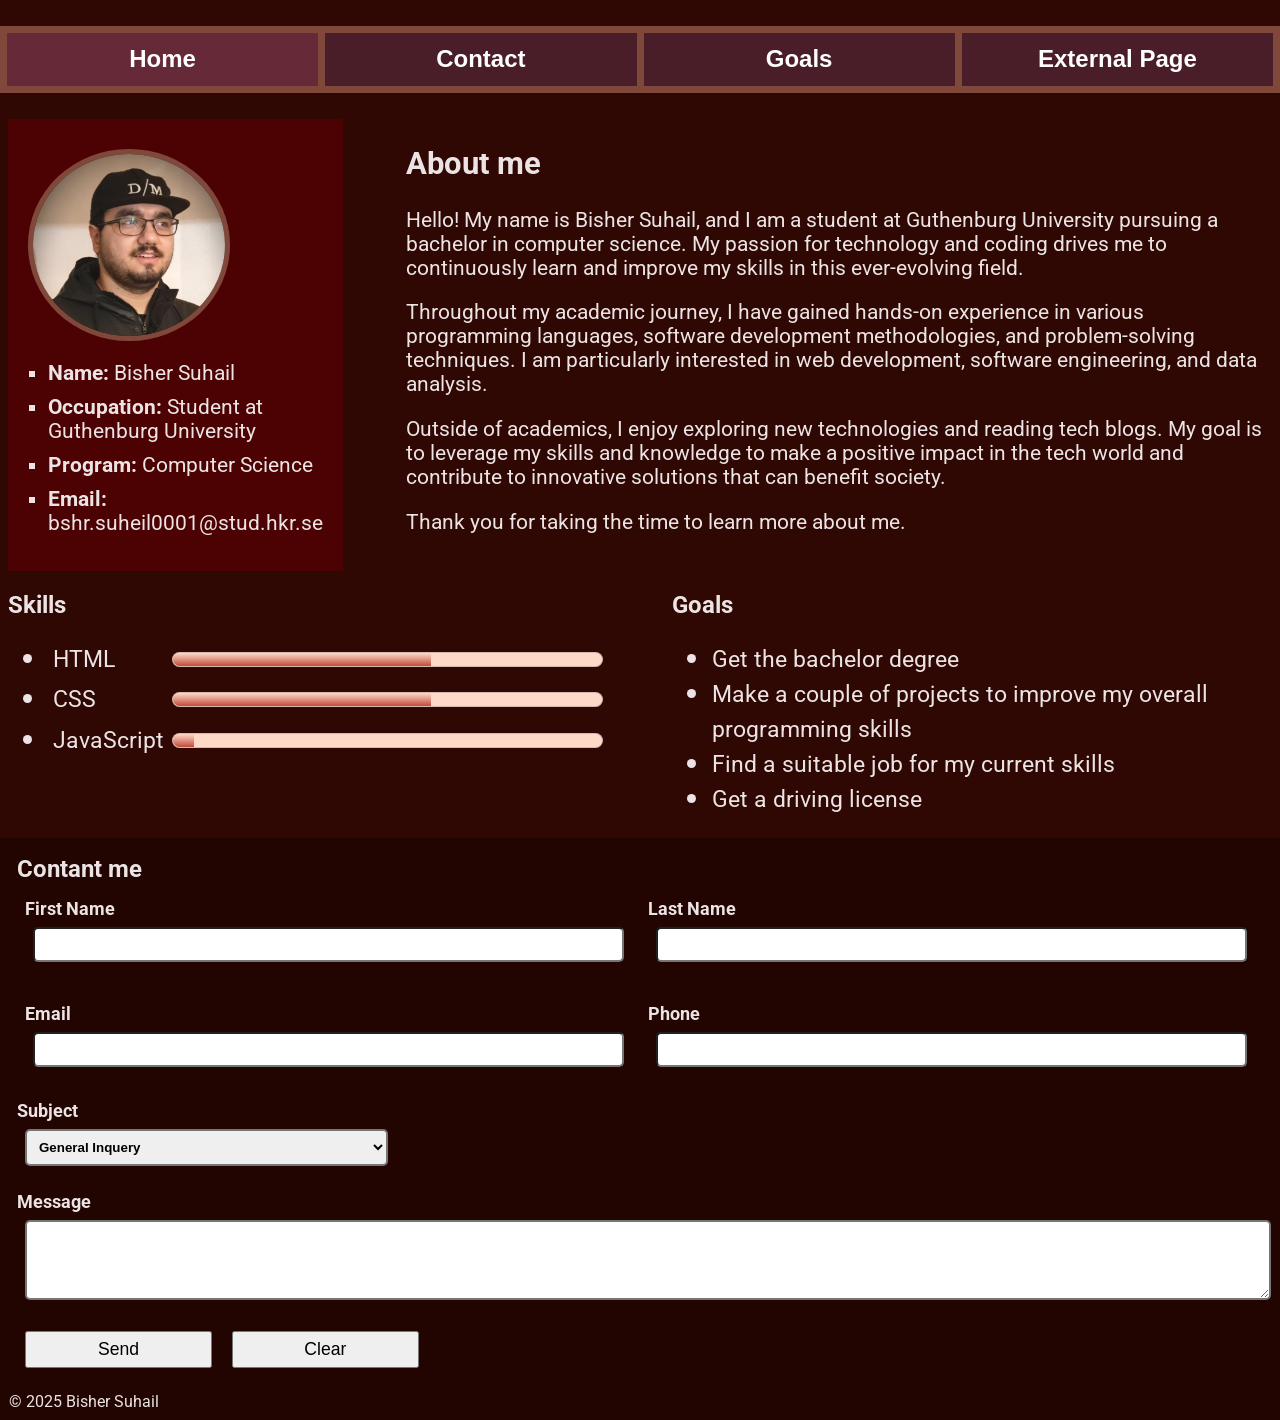
==== index.html @ 9cdb6a38 "add: contact form script Create a script responsible for contact form elements and get relevant elem" ====
<!-- Main HTML document for About Me page -->
<!DOCTYPE html>
<html lang="en">
<head>
    <meta charset="UTF-8">
    <meta name="viewport" content="width=device-width, initial-scale=1.0">
    <title>About me</title>
    <link rel="icon" type="image/png" href="images/favicon.ico"/>
    <link rel="stylesheet" href="global-sheet.css"/>
    <link rel="stylesheet" href="index-sheet.css"/>
</head>
<body>
    <!-- Navigation bar -->
    <nav>
        <button class= "currentpage" onclick="location.href='index.html'">Home</button> <!-- Classified button for focus effects -->
        <button onclick="location.href='#mailtoform'">Contact</button>
        <button onclick="location.href='#goals'">Goals</button>
        <button class= "lastbutton" onclick="location.href='./external-page.html'">External Page</button>
    </nav>

    <div class="wrapper">
        <!-- Portfolio and about me section -->
        <main>
            <section class = "card">
                <img
                    class= "portrait"
                    src= "images/me.png"
                    alt= "Bisher Suhail, author of the website"
                />
                <!-- Personal info in bullet points -->
                <ul class= "personal-info">
                    <li><b>Name:</b> Bisher Suhail</li>
                    <li><b>Occupation:</b> Student at Guthenburg University</li>
                    <li><b>Program:</b> Computer Science</li>
                    <li><b>Email:</b> bshr.suheil0001@stud.hkr.se</li>
                </ul>
            </section>
            <section class ="about-me">
                <h1>About me</h1>
                <!-- About me text paragraphs -->
                <p>Hello! My name is Bisher Suhail, and I am a  student at Guthenburg University pursuing a bachelor in computer science. 
                    My passion for technology and coding drives me to continuously learn and improve my skills in this ever-evolving field.</p>
                <p>Throughout my academic journey, I have gained hands-on experience in various programming languages, 
                    software development methodologies, and problem-solving techniques. 
                    I am particularly interested in web development, software engineering, and data analysis.</p>
                <p>Outside of academics, I enjoy exploring new technologies and reading tech blogs. 
                    My goal is to leverage my skills and knowledge to make a positive impact in the tech world and contribute 
                    to innovative solutions that can benefit society.</p>
                <p>Thank you for taking the time to learn more about me.</p>
            </section>
        </main>
        
        <!-- Skills and goals section -->
        <!-- Additional wrappers to control list items' markers-->
        <article>
            <div id = "skills">
                <h1>Skills</h1>
                <ul> 
                    <li><div class="skills">
                        <label>HTML</label> 
                        <meter value="0.6"></meter>
                    </div></li>
                    <li><div class="skills">
                        <label>CSS</label> 
                        <meter value="0.6"></meter>
                    </div></li>
                    <li><div class="skills">
                        <label>JavaScript</label> 
                        <meter value="0.05"></meter>
                    </div></li>
                </ul>
            </div>
            <div id = "goals">
                <h1>Goals</h1>
                <ul>
                    <!-- Using <wrap> to control markers and text size seperately-->
                    <li><wrap>Get the bachelor degree</wrap></li>
                    <li><wrap>Make a couple of projects to improve my overall programming skills</wrap></li>
                    <li><wrap>Find a suitable job for my current skills</wrap></li>
                    <li><wrap>Get a driving license</wrap></li>
                </ul>
            </div>
        </article>
    </div>

    <!-- Footer with mailtoform -->
    <footer>
        <form id = "mailtoform" action="mailto:bshr.suheil0001@stud.hkr.se" method="post" enctype="text/plain">
            <h2 style= "margin-bottom: 0px">Contant me</h2>
            <div class="inline-labels">
                <label> First Name
                    <input type="text" class= "name-field" name="name" required>
                </label>
                <label> Last Name
                    <input type ="text" class= "name-field" name="surname" required>
                </label>
            </div>
            <div class ="inline-labels">
                <label> Email
                    <input type="email" id= "email" name="email" required>
                </label>
                <label> Phone
                    <input type="tel" id= "phone" name="phone">
                </label>
            </div>
            <label class="sized-label"> Subject 
                <select id= "subject" name="subject">
                    <option value="generalInquery">General Inquery</option>
                    <option value="professionalInquiry">Professional Inquery</option>
                    <option value="personalInquery">Personal Inquery</option>
                </select>
            </label>
            <label> Message
                <textarea id= "message" name="message" rows="4" required></textarea>
            </label>
            <div class ="inline-buttons">
                <button class= "inline-button" id="submit" type="submit">Send</button>
                <button class= "inline-button" id="reset" type="reset">Clear</button>
            </div>
        </form>
        <p>&copy; 2025 Bisher Suhail</p>
    </footer>
</body>
<script src="contactform.js"></script>
</html>
---- global-sheet.css ----
/* General style sheet that applies to the entire website */
@import url('https://fonts.googleapis.com/css2?family=Roboto:wght@400;700&display=swap');

/* Set default font and colors for most elements */
*:not(input, select, option, textarea, button) {
    font-family: 'Roboto', 'Arial', 'sans-serif';
    background-color: #2f0803;
    color: #ece4e4;
}

/* Remove default body margin for full-width backgrounds */
body {
    margin: 0px;
}

/* Wrapper margin for page content */
body .wrapper { 
    margin: 8px;
}

/* Navigation bar layout */
nav { 
    display: flex; 
    margin-top: 2%;
    margin-bottom: 2%;
    width: 100%;
}

/* Navigation button styles */
nav button {
    flex: 1;
    padding: 1%;
    font-size: 120%;
    font-weight: bold;
    border: 7px solid #7f483b;
    border-right: none;
    background-color: #4a1e29;
    color: #ffffff;
}

nav button:hover {
    background-color: #924939;
    cursor: pointer;
}

/* Current page button focus and hovered button styles */
nav button:focus, .currentpage, .currentpage:hover {
    background-color: #652938;
}

/* Last navigation button border */
.lastbutton {  
    border-right: 7px solid #7f483b;
}

/* Meter bar rounded corners */
meter::-webkit-meter-bar {
  border-radius: 10px;
  background: #ffd9c8;
}

/* Meter bar gradient fill */
meter::-webkit-meter-optimum-value,
meter::-webkit-meter-suboptimum-value,
meter::-webkit-meter-even-less-good-value {
  background: linear-gradient(#ffd9c8, #c04b3a);
}

#mailtoform, #mailtoform label {
    display: flex;
    flex-direction: column;
    font-weight: bold;
}
/* Inline layouts */
#mailtoform .inline-labels {
    display: flex;
}

/* Label styling in the contact form */
#mailtoform label {
    width: 100%;
    font-size: 1.1em;
}

#mailtoform .sized-label {
    width: 30%;
}
.sized-label * {
    font-weight: bold;
}

#mailtoform input, #mailtoform textarea, #mailtoform select {
    padding: 0.6em; /* Bigger fields*/
    margin-bottom: 10px;
    border-width: 2px;
    border-radius: 5px;
}

#mailtoform button {
    align-self: center;
    padding: 6px;
    margin-top: 5px;
    width: 15%;
    font-size: 1.1em;
}

/* Footer padding and background */
footer {
    padding: 1px;
}

footer, footer *:not(input, select, option, textarea, button) {
    background-color: #220501;
}

footer * {
    margin: 8px;
}

@media all and (max-width: 800px) {
    #mailtoform .sized-label {
        width: 100%;
    }
}
/* Larger navigation button font for wide screens */
@media all and (min-width: 1200px) {
    nav button {
        font-size: 1.5em;
    }
}
---- index-sheet.css ----
/* Main layout container */
main {
    display: flex;
    gap: 5%;  
}

/* Card's background color */
.card, .card * {
    background-color: rgb(76, 2, 2);
}

.card {
    padding: 20px;
    border-top: 10px  solid rgb(76, 2, 2);
}

.card ul {
    list-style-type: square;
    padding-left: 20px;
}

/* List item spacing in card */
.card li {
    margin-bottom: 10px;
}

.portrait {
    width: 20vw;
    height: auto;
    border-radius: 50%;
    border: 5px solid #7f483b;
}

/* Skills and goals layout */
article {
    display: flex;
    justify-content: center;
    gap: 5%;
}

/* Equal width for skills and goals sections */
article > * {
    flex: 1;
}

.skills {
    display: flex;
    gap: 3em;
    padding: 5px;
    align-items: center; /* Align meter bars and label texts on the same level */
}

.skills label {
    width: 0; /* Discard current text length to for uniform effects */
    min-width: 50px; /* Set a minimum width as a standard text length  */
}

/* Font size for skills and goals */
article li * {
    font-size: 20px;
}

/* List item marker size */
article li {
    font-size: 30px;
}

/* Skills meter bar styling */
.skills meter {
    width: 90%;
    height: 30px;
}

@media all and (max-width: 800px) {
    main {
        flex-direction: column;
    }

    main .card ul {
        padding-left: 10%;
    }
    section:has(.portrait) {
        display: flex;   
    }
    article {
        flex-direction: column;
    }
    #mailtoform .inline-labels {
    display: flex;
    flex-direction: column;
    }
}

/* Bigger font size for larger screens */
@media all and (min-width: 1200px) {
    .portrait {
        width: 15vw;
    }
    .about-me, .card li {
        font-size: 1.3em;
    }

    article label, article li * {
        font-size: 23px;
    }
}
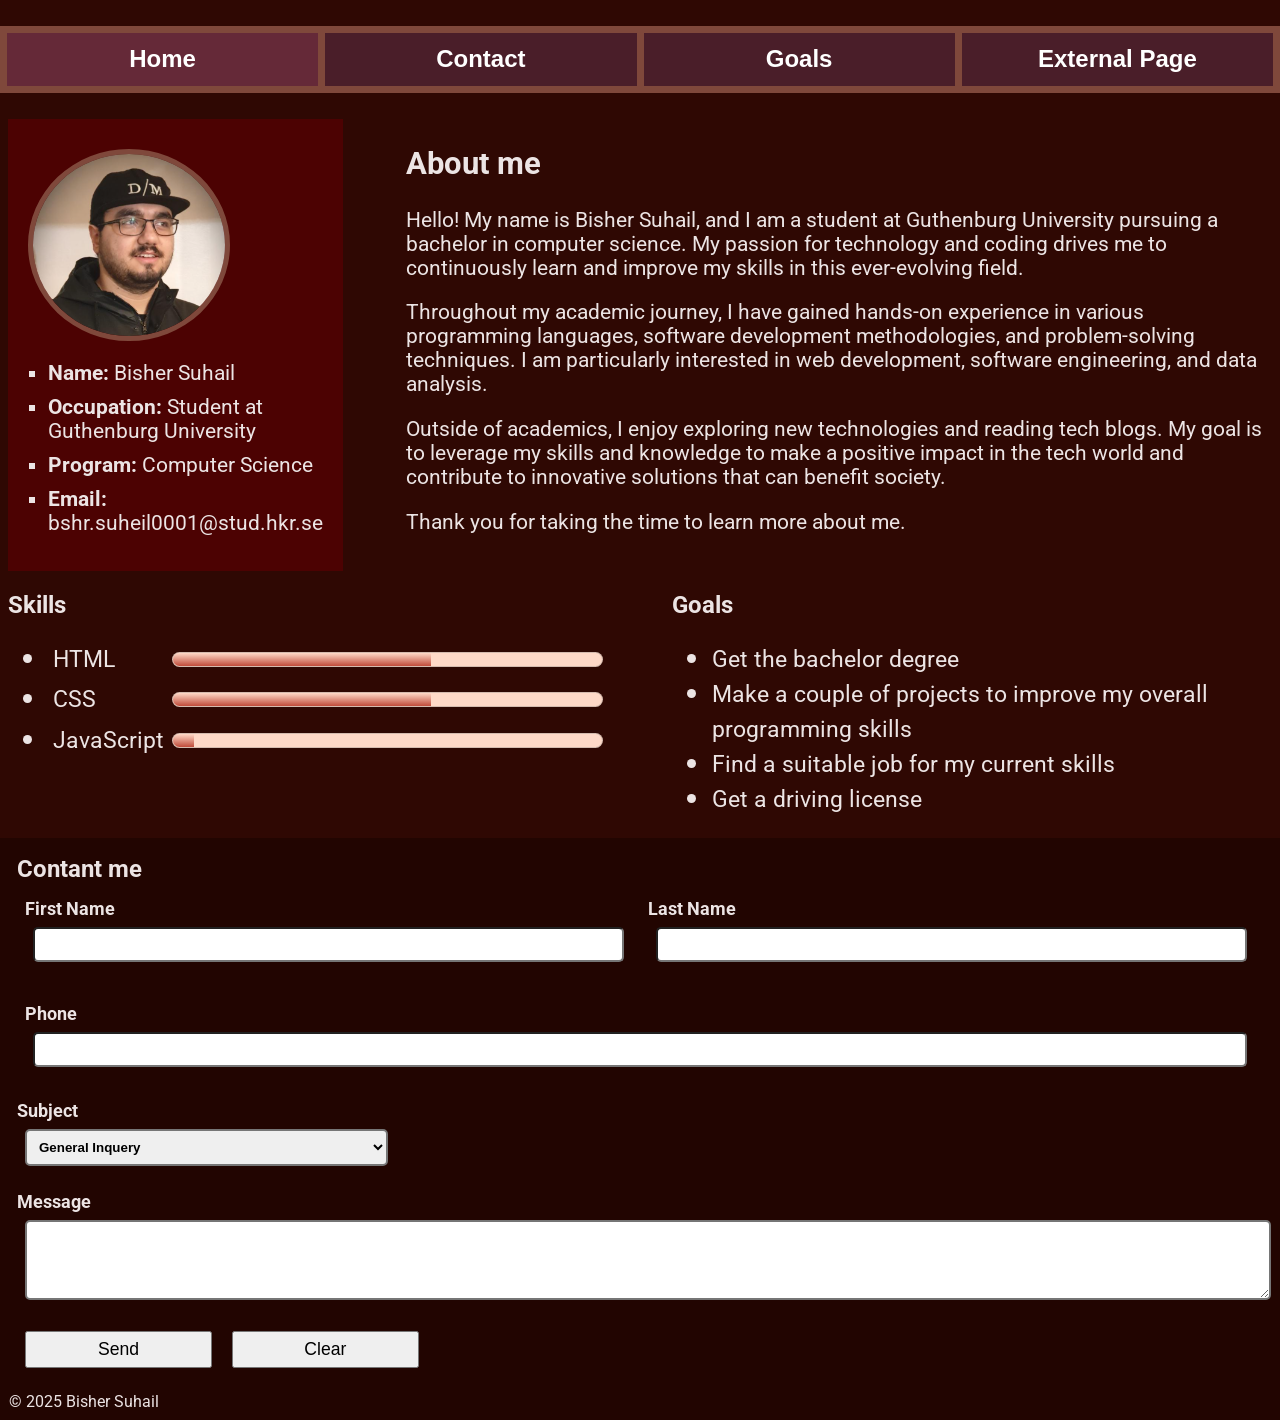
==== commit ad80f04c: "add: inputfields class Add a new class to modulate html element handling" ====
--- a/index.html
+++ b/index.html
@@ -89,16 +89,14 @@
             <h2 style= "margin-bottom: 0px">Contant me</h2>
             <div class="inline-labels">
                 <label> First Name
-                    <input type="text" class= "name-field" name="name" required>
+                    <input type="text" id= "first-name" name="name" required>
                 </label>
                 <label> Last Name
-                    <input type ="text" class= "name-field" name="surname" required>
+                    <input type ="text" id= "last-name" name="surname" required>
                 </label>
             </div>
             <div class ="inline-labels">
-                <label> Email
-                    <input type="email" id= "email" name="email" required>
-                </label>
+                <!-- <label> Email <input type="email" id= "email" name="email" required> </label> -->
                 <label> Phone
                     <input type="tel" id= "phone" name="phone">
                 </label>
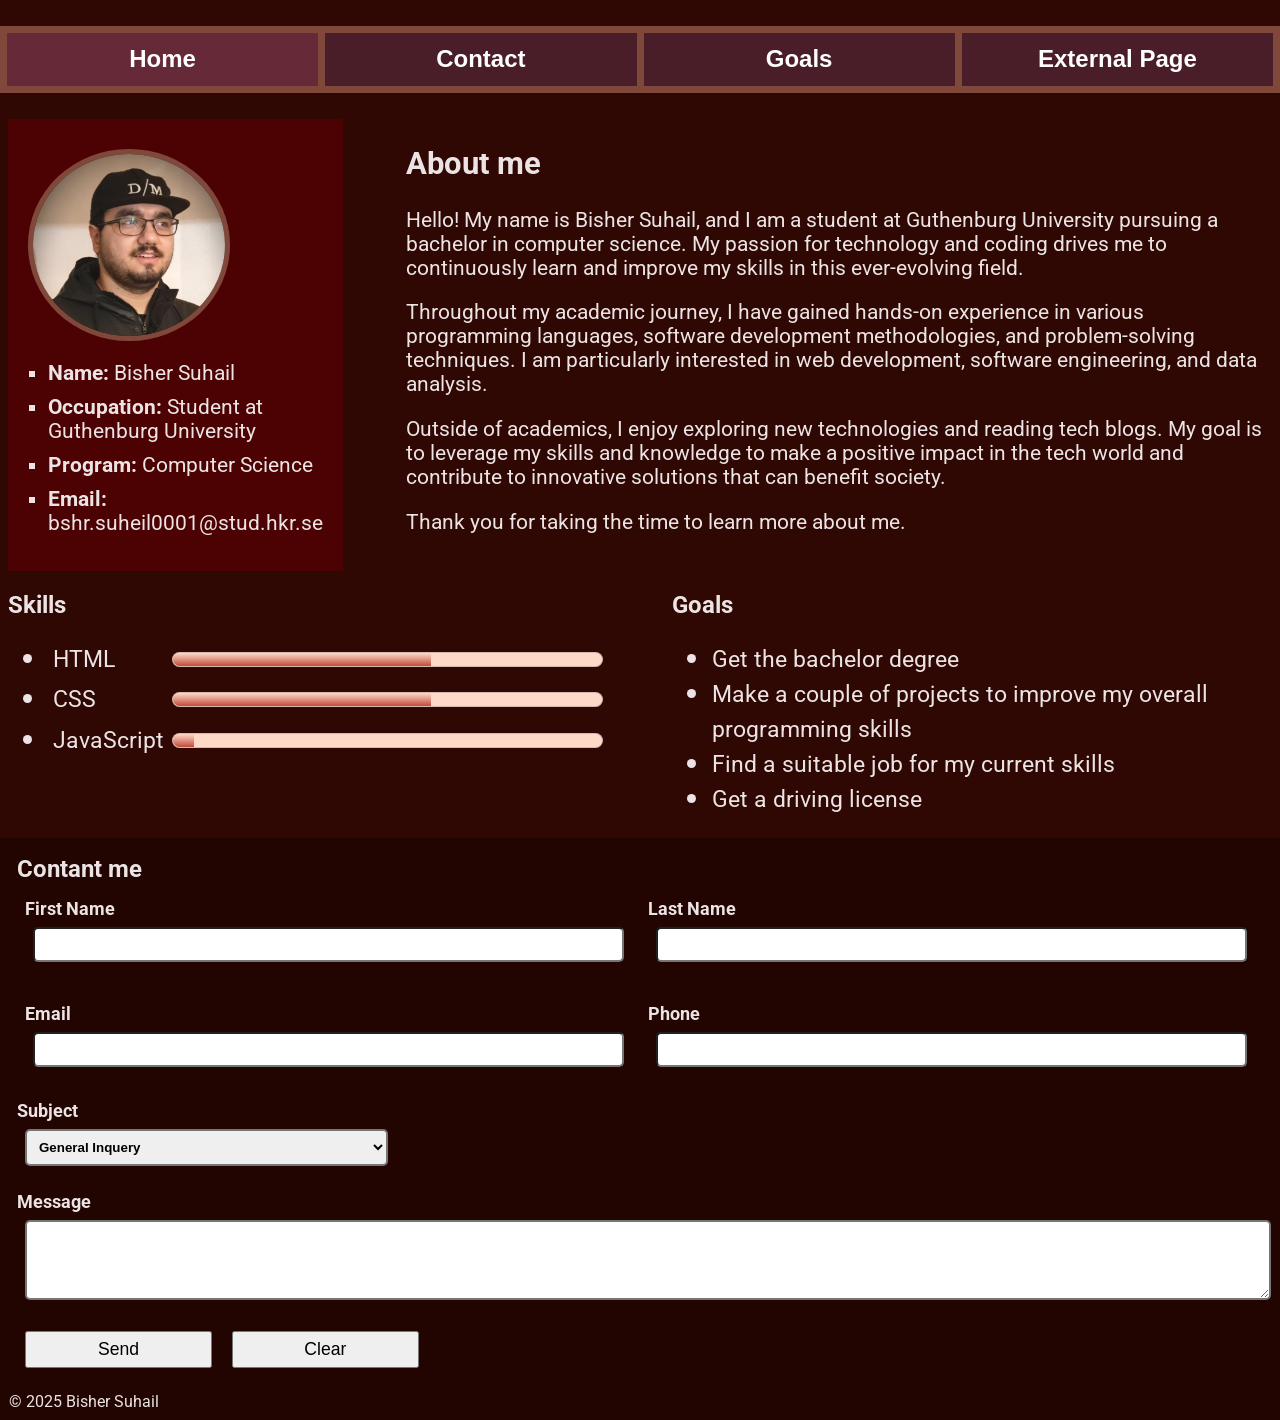
==== commit 07318bea: "add: email validation added email validation that uses built-in html validation instead of custom re" ====
--- a/index.html
+++ b/index.html
@@ -96,7 +96,7 @@
                 </label>
             </div>
             <div class ="inline-labels">
-                <!-- <label> Email <input type="email" id= "email" name="email" required> </label> -->
+                <label> Email <input type="email" id= "email" name="email" required> </label>
                 <label> Phone
                     <input type="tel" id= "phone" name="phone">
                 </label>
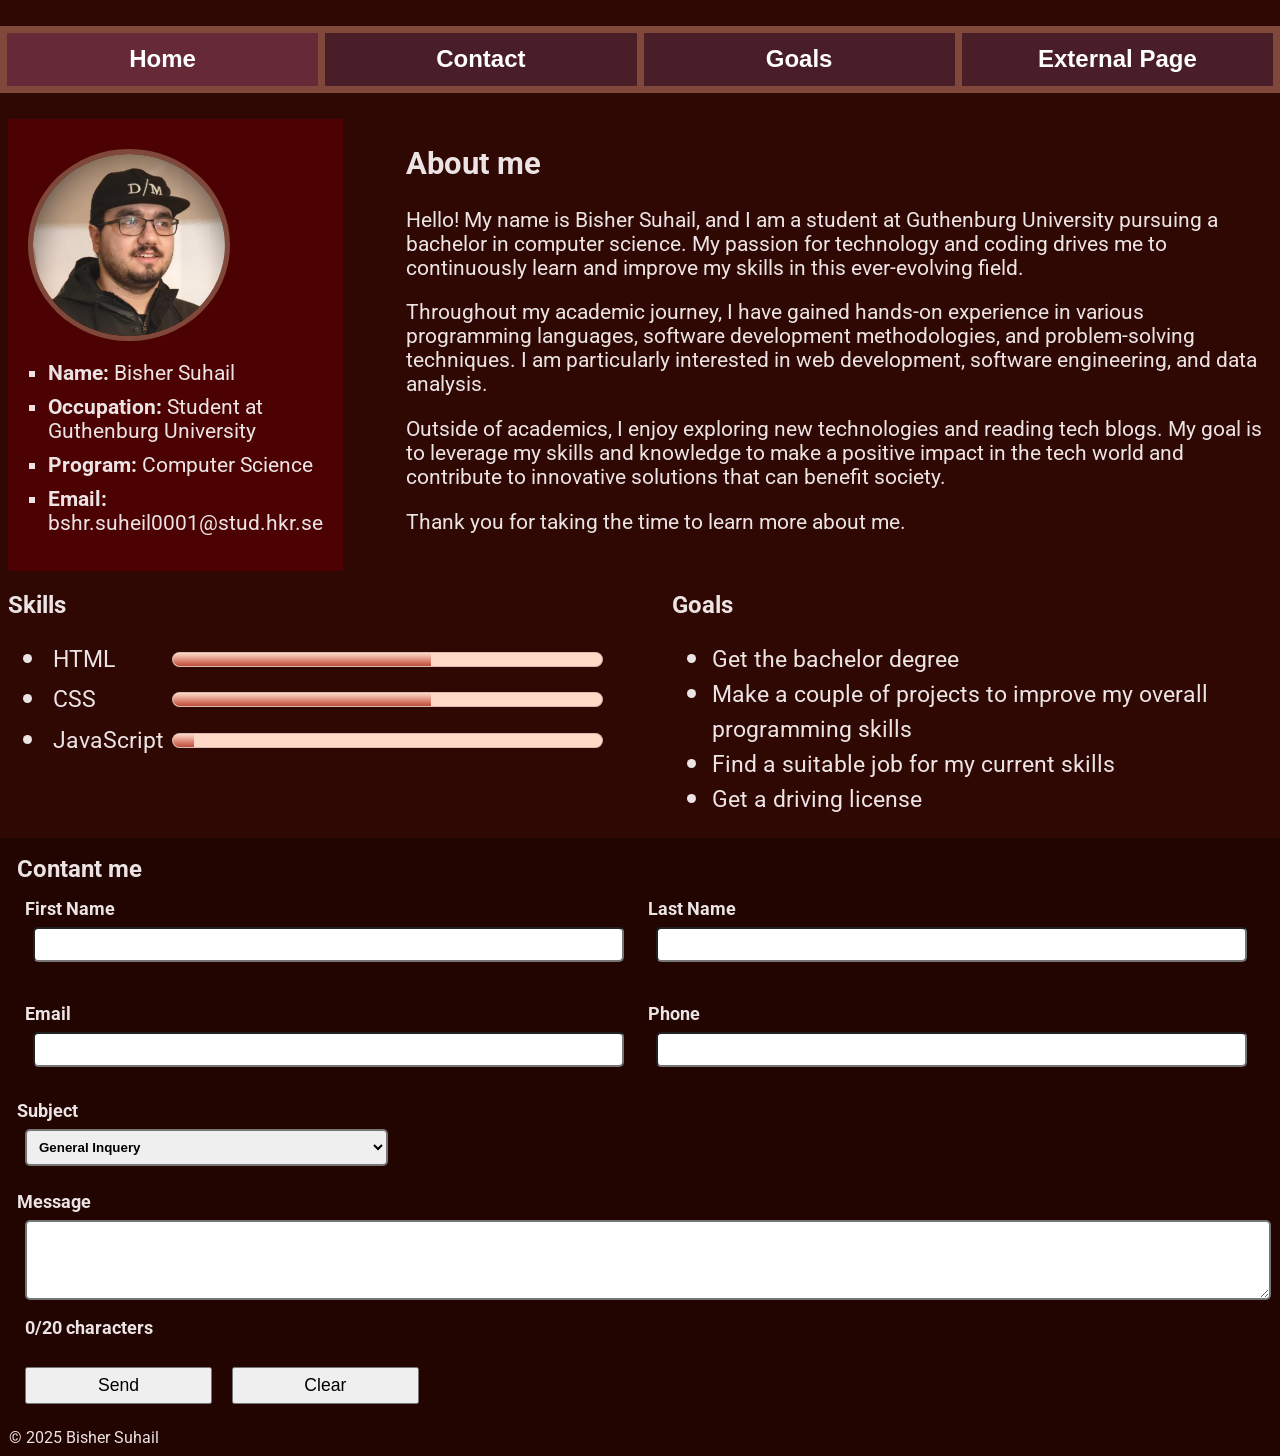
==== commit 344362f6: "add: message counter added message content counter and adjusted field checker function for upcoming " ====
--- a/index.html
+++ b/index.html
@@ -110,6 +110,7 @@
             </label>
             <label> Message
                 <textarea id= "message" name="message" rows="4" required></textarea>
+                <p id= "message-counter"> 0/20 characters</p>
             </label>
             <div class ="inline-buttons">
                 <button class= "inline-button" id="submit" type="submit">Send</button>
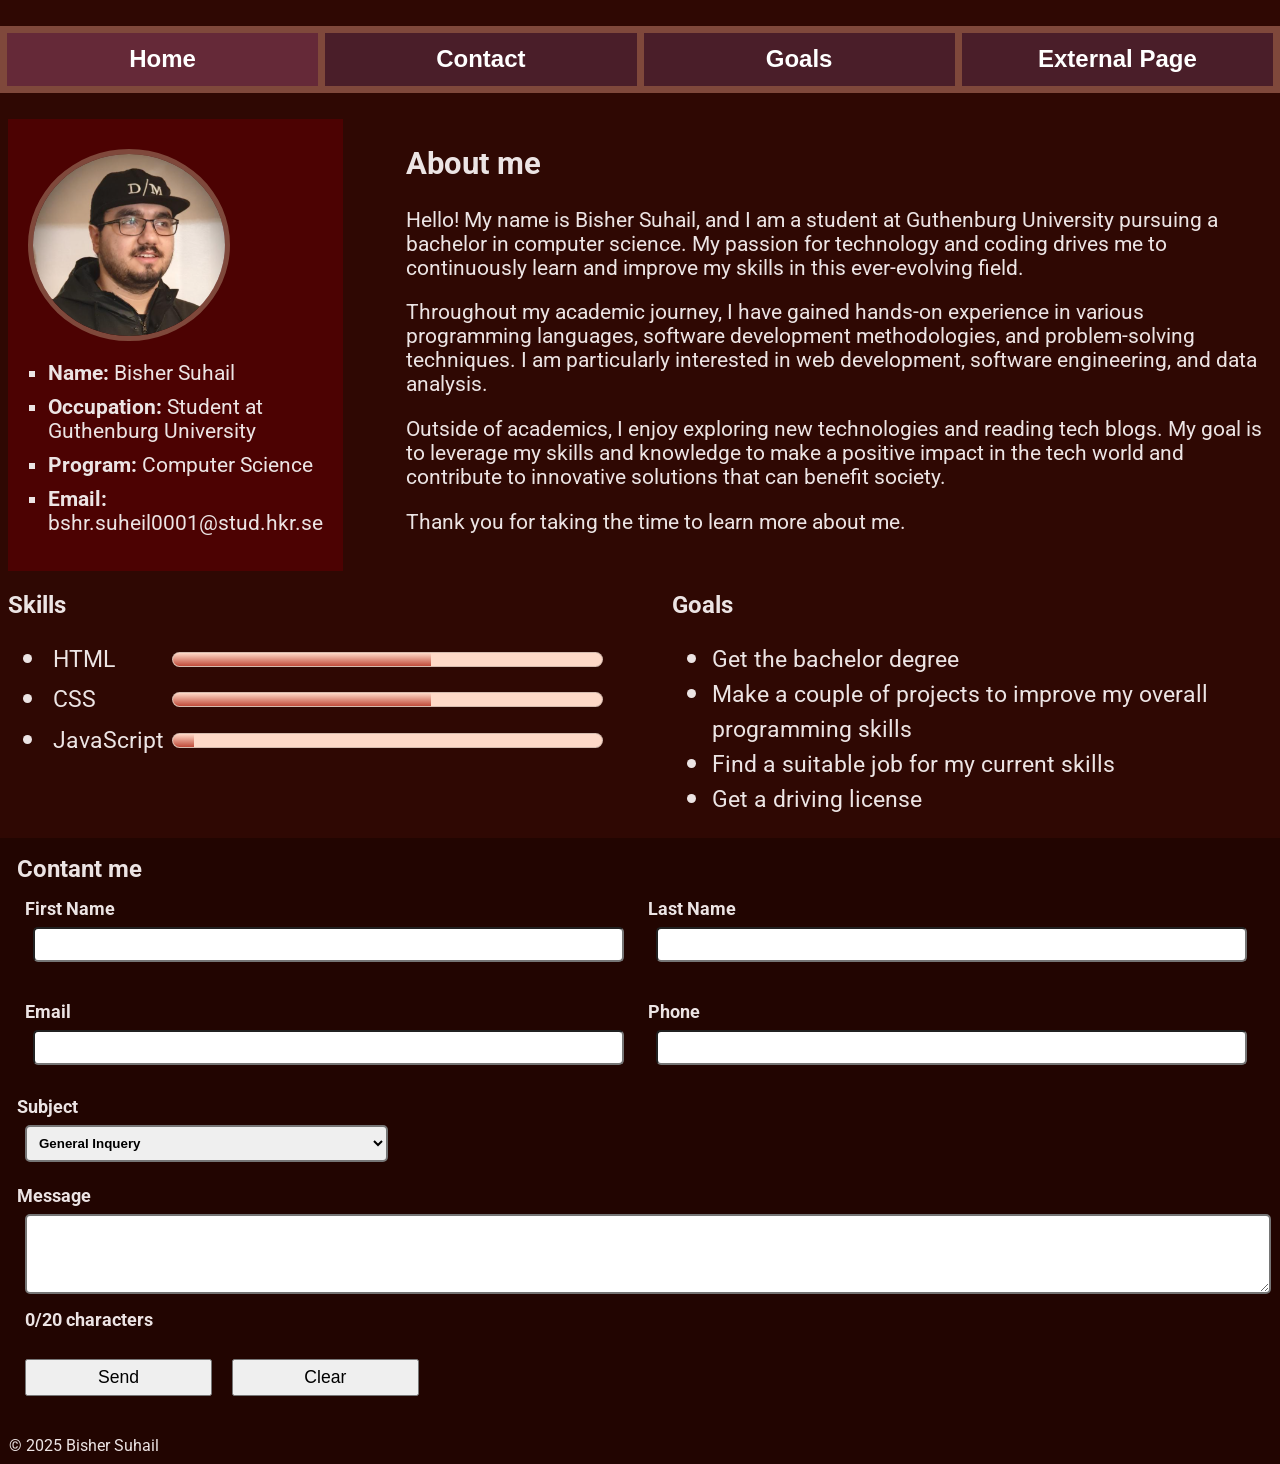
==== commit e267891c: "add: dynamic form stylizing added coloring effects for form's input fields and confirmation messages" ====
--- a/index.html
+++ b/index.html
@@ -85,7 +85,7 @@
 
     <!-- Footer with mailtoform -->
     <footer>
-        <form id = "mailtoform" action="mailto:bshr.suheil0001@stud.hkr.se" method="post" enctype="text/plain">
+        <form id = "mailtoform" action="mailto:bshr.suheil0001@stud.hkr.se" method="post" enctype="text/plain" novalidate>
             <h2 style= "margin-bottom: 0px">Contant me</h2>
             <div class="inline-labels">
                 <label> First Name
@@ -116,6 +116,12 @@
                 <button class= "inline-button" id="submit" type="submit">Send</button>
                 <button class= "inline-button" id="reset" type="reset">Clear</button>
             </div>
+            <div class= "submission-notices">
+                <p hidden id= "valid-submission-message">
+                    Thank you! I will get back to you soon</p>
+                <p hidden id= "invalid-submission-message">
+                    Resolve field issues before submitting</p>
+            </div>
         </form>
         <p>&copy; 2025 Bisher Suhail</p>
     </footer>
--- a/global-sheet.css
+++ b/global-sheet.css
@@ -6,6 +6,10 @@
     font-family: 'Roboto', 'Arial', 'sans-serif';
     background-color: #2f0803;
     color: #ece4e4;
+}
+
+[hidden] {
+  display: none !important;
 }
 
 /* Remove default body margin for full-width backgrounds */
@@ -89,7 +93,7 @@
     font-weight: bold;
 }
 
-#mailtoform input, #mailtoform textarea, #mailtoform select {
+input, textarea, select {
     padding: 0.6em; /* Bigger fields*/
     margin-bottom: 10px;
     border-width: 2px;
@@ -102,6 +106,23 @@
     margin-top: 5px;
     width: 15%;
     font-size: 1.1em;
+}
+.submission-notices * {
+    display: inline-block; 
+    padding: 10px; 
+    font-size: 1.1em; 
+    text-align: center;
+    border-radius: 10px;
+}
+
+#valid-submission-message {
+    color: rgb(199, 255, 199); 
+    background-color: #004900; 
+}
+
+#invalid-submission-message {
+    color: rgb(254, 205, 205); 
+    background-color: #880000; 
 }
 
 /* Footer padding and background */
@@ -128,3 +149,32 @@
         font-size: 1.5em;
     }
 }
+
+/*=========== Dynamic field effects =============*/
+
+#mailtoform *:focus {
+    outline: none;
+    box-shadow: 0 0 0 2px rgb(52, 0, 185);
+}
+
+.default-field {
+    background-color:rgba(255, 255, 255, 0.945);
+    border: 2px solid rgb(79, 79, 79);
+    box-shadow: none;
+}
+
+.valid {
+    border: 3px solid rgb(2, 203, 2);
+}
+
+.invalid {
+    border: 3px solid rgb(196, 0, 0);
+}
+
+.valid:focus {
+    background-color: rgb(227, 255, 218);
+}
+
+.invalid:focus {
+    background-color: rgb(255, 218, 218);
+} 
--- a/index-sheet.css
+++ b/index-sheet.css
@@ -86,8 +86,8 @@
         flex-direction: column;
     }
     #mailtoform .inline-labels {
-    display: flex;
-    flex-direction: column;
+        display: flex;
+        flex-direction: column;
     }
 }
 
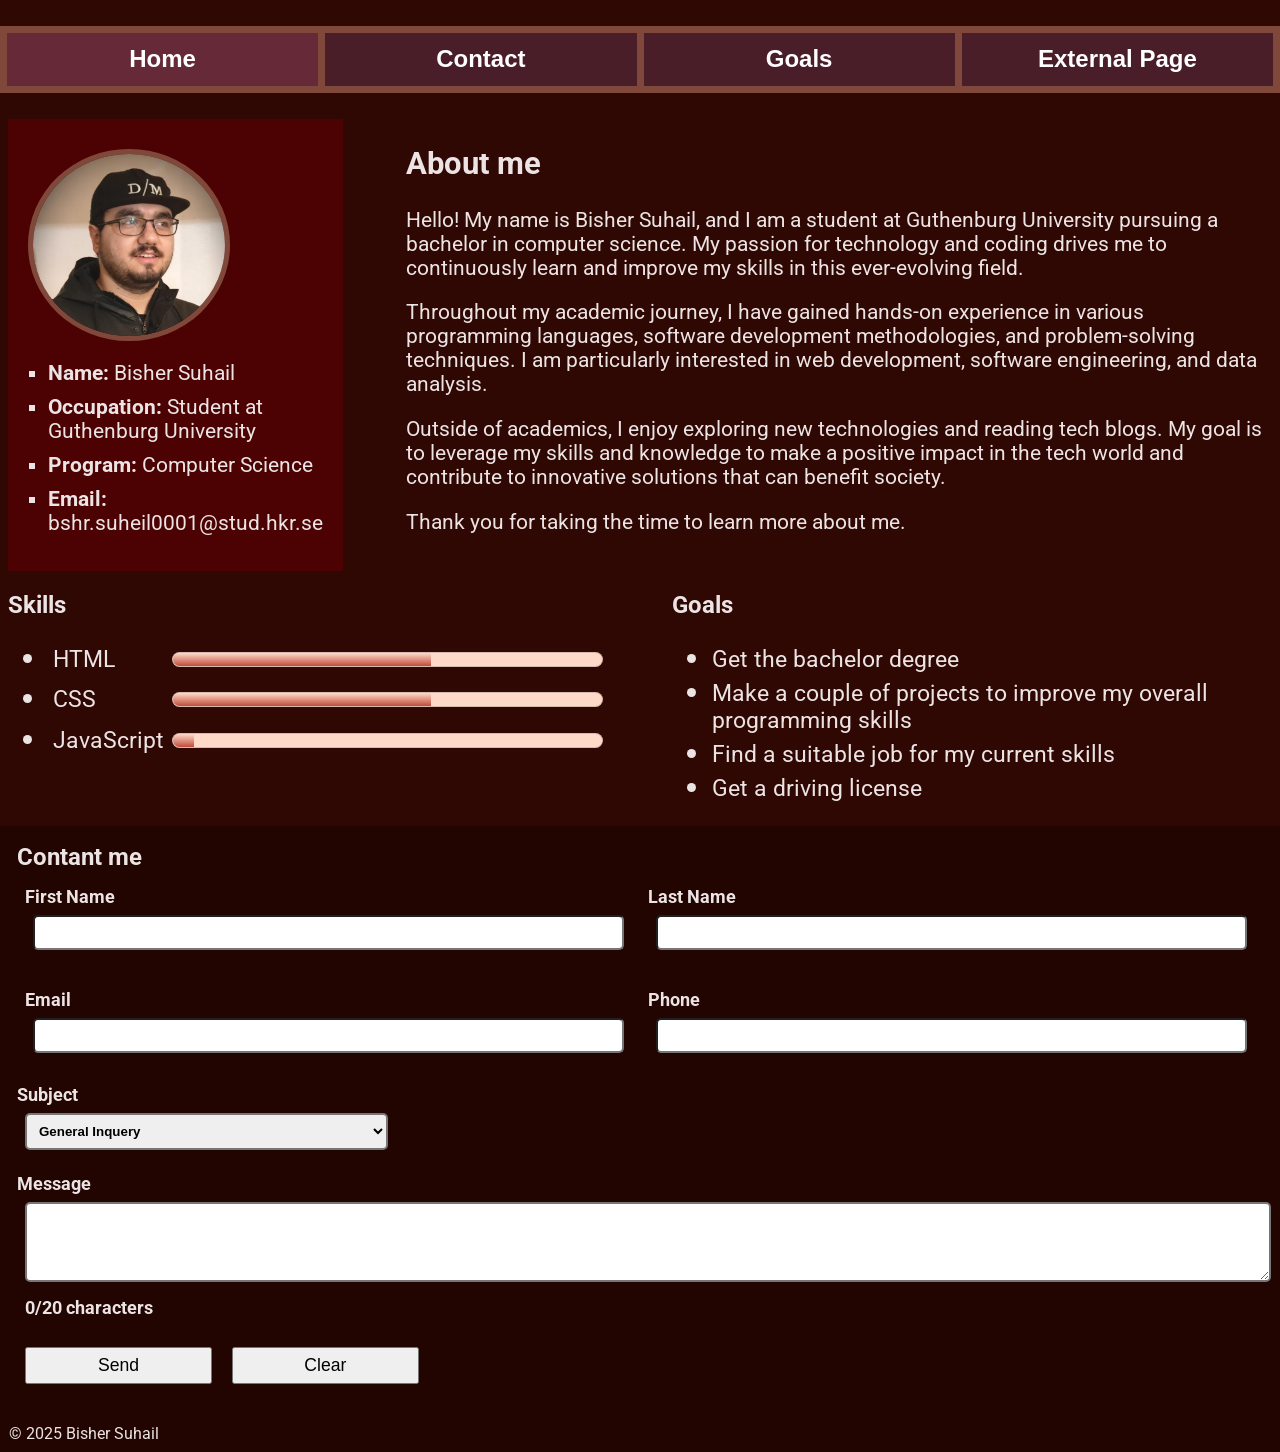
==== commit 028d11fe: "fix: markup files validation used an external validator website to address any leftover missteps," ====
--- a/index.html
+++ b/index.html
@@ -5,9 +5,9 @@
     <meta charset="UTF-8">
     <meta name="viewport" content="width=device-width, initial-scale=1.0">
     <title>About me</title>
-    <link rel="icon" type="image/png" href="images/favicon.ico"/>
-    <link rel="stylesheet" href="global-sheet.css"/>
-    <link rel="stylesheet" href="index-sheet.css"/>
+    <link rel="icon" type="image/png" href="images/favicon.ico">
+    <link rel="stylesheet" href="global-sheet.css">
+    <link rel="stylesheet" href="index-sheet.css">
 </head>
 <body>
     <!-- Navigation bar -->
@@ -26,7 +26,7 @@
                     class= "portrait"
                     src= "images/me.png"
                     alt= "Bisher Suhail, author of the website"
-                />
+                >
                 <!-- Personal info in bullet points -->
                 <ul class= "personal-info">
                     <li><b>Name:</b> Bisher Suhail</li>
@@ -73,11 +73,11 @@
             <div id = "goals">
                 <h1>Goals</h1>
                 <ul>
-                    <!-- Using <wrap> to control markers and text size seperately-->
-                    <li><wrap>Get the bachelor degree</wrap></li>
-                    <li><wrap>Make a couple of projects to improve my overall programming skills</wrap></li>
-                    <li><wrap>Find a suitable job for my current skills</wrap></li>
-                    <li><wrap>Get a driving license</wrap></li>
+                    <!-- Using <div> to control markers and text size seperately-->
+                    <li><div>Get the bachelor degree</div></li>
+                    <li><div>Make a couple of projects to improve my overall programming skills</div></li>
+                    <li><div>Find a suitable job for my current skills</div></li>
+                    <li><div>Get a driving license</div></li>
                 </ul>
             </div>
         </article>
@@ -110,11 +110,12 @@
             </label>
             <label> Message
                 <textarea id= "message" name="message" rows="4" required></textarea>
-                <p id= "message-counter"> 0/20 characters</p>
+                <!-- Validator ignored in this instance to maintain uniform element usage p for messages -->
+                <p id= "message-counter"> 0/20 characters</p> 
             </label>
             <div class ="inline-buttons">
                 <button class= "inline-button" id="submit" type="submit">Send</button>
-                <button class= "inline-button" id="reset" type="reset">Clear</button>
+                <button class= "inline-button" id="reset-button" type="reset">Clear</button>
             </div>
             <div class= "submission-notices">
                 <p hidden id= "valid-submission-message">
@@ -125,6 +126,7 @@
         </form>
         <p>&copy; 2025 Bisher Suhail</p>
     </footer>
+    <script src="contactform.js"></script>
 </body>
-<script src="contactform.js"></script>
+
 </html>
--- a/global-sheet.css
+++ b/global-sheet.css
@@ -139,6 +139,10 @@
 }
 
 @media all and (max-width: 800px) {
+    #mailtoform .inline-labels {
+        display: flex;
+        flex-direction: column;
+    }
     #mailtoform .sized-label {
         width: 100%;
     }
--- a/index-sheet.css
+++ b/index-sheet.css
@@ -85,10 +85,6 @@
     article {
         flex-direction: column;
     }
-    #mailtoform .inline-labels {
-        display: flex;
-        flex-direction: column;
-    }
 }
 
 /* Bigger font size for larger screens */
@@ -99,7 +95,6 @@
     .about-me, .card li {
         font-size: 1.3em;
     }
-
     article label, article li * {
         font-size: 23px;
     }
